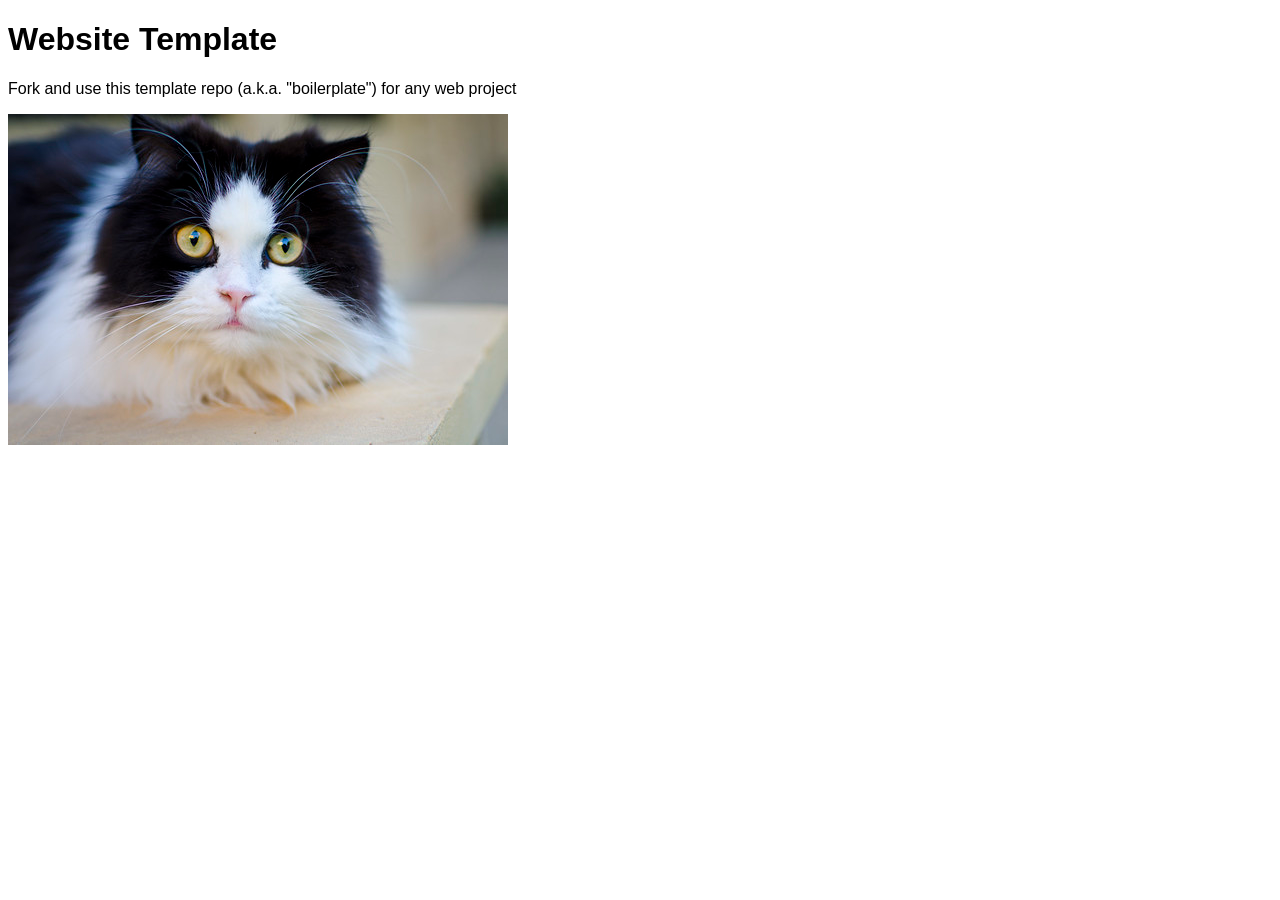
==== index.html @ ba2ecbe6 "Initial commit" ====
<!doctype html>
<html lang="en">
<head>
	<meta charset="utf-8">
	<title>Website Template</title>
	<link rel="stylesheet" href="./assets/css/styles.css">
</head>
<body>

	<h1>Website Template</h1>
	<p>Fork and use this template repo (a.k.a. "boilerplate") for any web project</p>
	<img src="assets/img/cat.jpg" alt="">

	<script src="./assets/js/main.js"></script>
</body>
</html>
---- assets/css/styles.css ----
/* styles.css */

* {
	font-family: Arial;
}
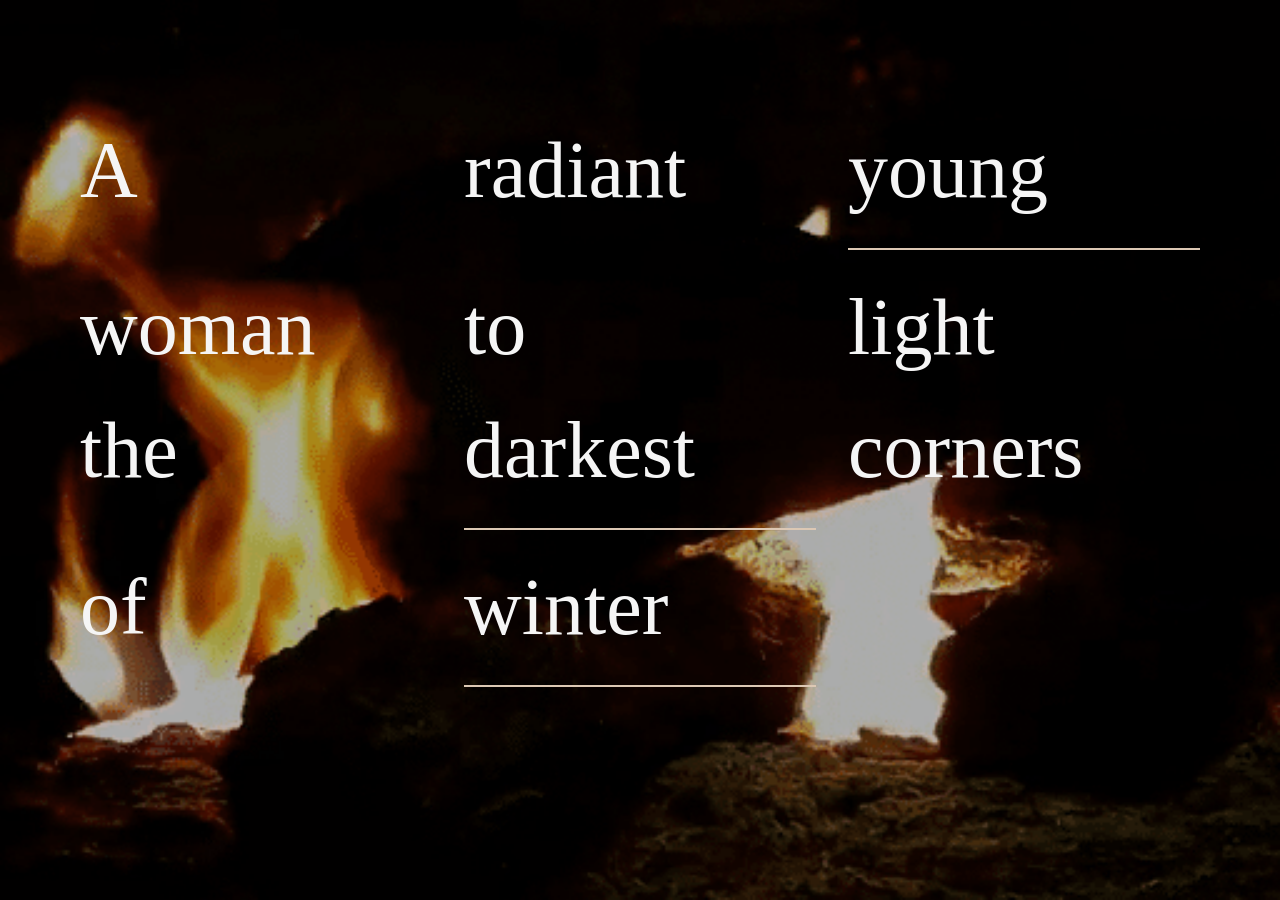
==== commit b4e7eb07: "Add files via upload" ====
--- a/index.html
+++ b/index.html
@@ -7,10 +7,21 @@
 </head>
 <body>
 
-	<h1>Website Template</h1>
-	<p>Fork and use this template repo (a.k.a. "boilerplate") for any web project</p>
-	<img src="assets/img/cat.jpg" alt="">
+	<div class="grid-container">
+		<div>A</div>
+		<div>radiant</div>
+		<div class="last">young</div>
+		<div>woman</div>
+		<div>to</div>
+		<div>light</div>
+		<div>the</div>
+		<div class="last">darkest</div>
+		<div>corners</div>
+		<div>of</div>
+		<div class="last">winter</div>
 
-	<script src="./assets/js/main.js"></script>
+	</div>
+
+    <script src="./assets/js/main.js"></script>
 </body>
 </html>
--- a/assets/css/styles.css
+++ b/assets/css/styles.css
@@ -1,5 +1,31 @@
 /* styles.css */
 
-* {
-	font-family: Arial;
+html {
+    width: 100%;
+    height: 100%;
+}
+
+body {
+    margin: 1rem;
+    background-color: black;
+    color: whitesmoke;
+    font-size: 5rem;
+    overflow: hidden;
+    background-image: url(../img/flames.gif);
+    background-repeat: no-repeat;
+    background-position: center;
+    background-size: cover;
+}
+
+.grid-container {
+    display: grid;
+    /* grid-template-columns: 1fr 1fr 1fr; */
+    grid-template-columns: repeat(auto-fit, minmax(320px, 1fr));
+    gap: 2rem;
+    margin: 10% 4rem 0 4rem
+}
+
+.last {
+    padding-bottom: 2rem;
+    border-bottom: 2px solid rgb(220, 200, 180);
 }
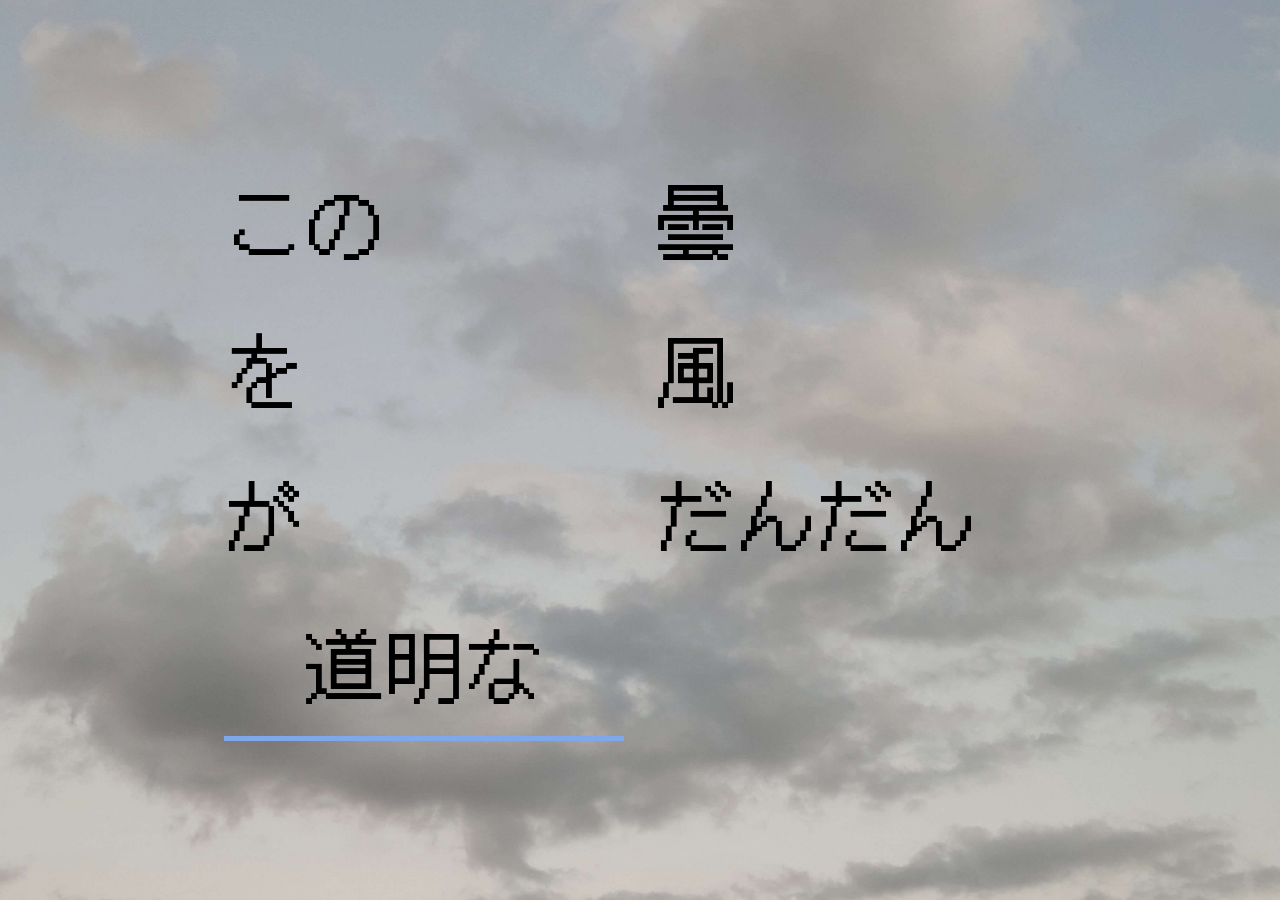
==== commit c7a6783f: "Add files via upload" ====
--- a/index.html
+++ b/index.html
@@ -4,24 +4,32 @@
 	<meta charset="utf-8">
 	<title>Website Template</title>
 	<link rel="stylesheet" href="./assets/css/styles.css">
+
+	<link rel="preconnect" href="https://fonts.googleapis.com">
+	<link rel="preconnect" href="https://fonts.gstatic.com" crossorigin>
+	<link href="https://fonts.googleapis.com/css2?family=Yuji+Syuku&display=swap" rel="stylesheet">
+
+	<link rel="preconnect" href="https://fonts.googleapis.com">
+	<link rel="preconnect" href="https://fonts.gstatic.com" crossorigin>
+	<link href="https://fonts.googleapis.com/css2?family=DotGothic16&display=swap" rel="stylesheet">
 </head>
 <body>
+	<audio id="bg-audio" loop>
+		<source src="./assets/bgm/Blowing on a Cliff.mp3" type="audio/mpeg">
+		Your browser does not support the audio element.
+	</audio>
 
 	<div class="grid-container">
-		<div>A</div>
-		<div>radiant</div>
-		<div class="last">young</div>
-		<div>woman</div>
-		<div>to</div>
-		<div>light</div>
-		<div>the</div>
-		<div class="last">darkest</div>
-		<div>corners</div>
-		<div>of</div>
-		<div class="last">winter</div>
+		<div>この</div>
+		<div>曇</div>
+		<div>を</div>
+		<div>風</div>
+		<div>が</div>
+		<div>だんだん</div>
+		<div class="last">　道明な</div>
 
 	</div>
 
-    <script src="./assets/js/main.js"></script>
+	<script src="./assets/js/main.js"></script>
 </body>
 </html>
--- a/assets/css/styles.css
+++ b/assets/css/styles.css
@@ -1,17 +1,21 @@
 /* styles.css */
+* {
+    font-family: Arial, Arial, Helvetica, sans-serif, serif, DotGothic16;
+}
 
+/*Yuji Syuku*/
 html {
     width: 100%;
     height: 100%;
 }
 
 body {
-    margin: 1rem;
+    margin: 10rem;
     background-color: black;
-    color: whitesmoke;
-    font-size: 5rem;
+    color: black;
+    font-size:5rem;
     overflow: hidden;
-    background-image: url(../img/flames.gif);
+    background-image: url(../img/cloud.jpg);
     background-repeat: no-repeat;
     background-position: center;
     background-size: cover;
@@ -25,7 +29,34 @@
     margin: 10% 4rem 0 4rem
 }
 
+div {
+    transition-property: transform;
+    transition-duration: 3s;
+}
+
 .last {
-    padding-bottom: 2rem;
-    border-bottom: 2px solid rgb(220, 200, 180);
+    padding-bottom: 1rem;
+    border-bottom: 5px solid rgb(127, 168, 235);
+}
+
+
+.last:hover {
+    animation-name: growAndGlow;
+    animation-duration: 10s;
+}
+
+@keyframes growAndGlow {
+    from {
+        color: whitesmoke;
+    }
+
+    50% {
+        color: rgb(127, 168, 235);
+        transform: skewX(30deg);
+    }
+
+    to {
+        color: rgb(127, 168, 235);
+        transform: skewX(30deg);
+    }
 }
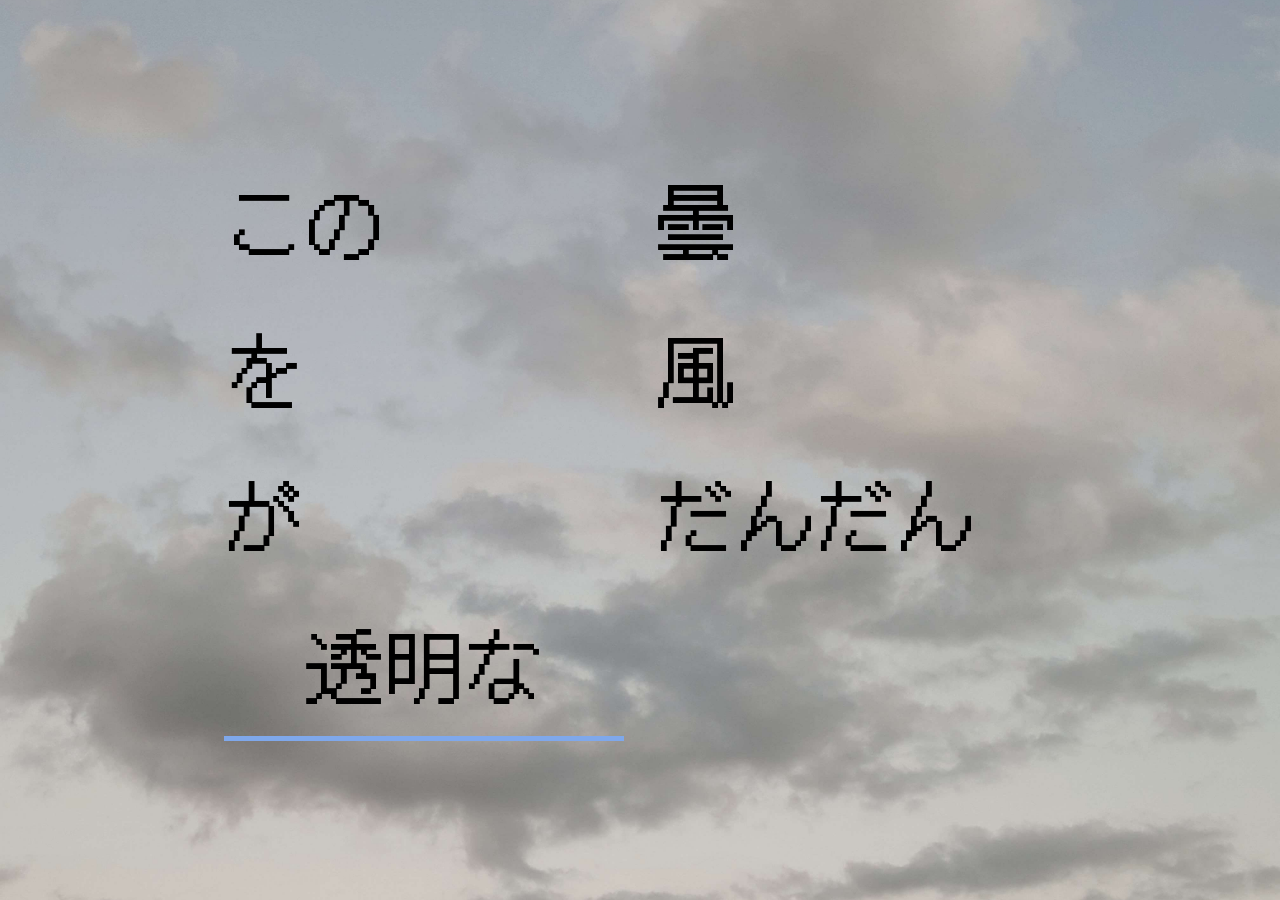
==== commit 6fab5829: "Update index.html wrong  kanji" ====
--- a/index.html
+++ b/index.html
@@ -2,7 +2,7 @@
 <html lang="en">
 <head>
 	<meta charset="utf-8">
-	<title>Website Template</title>
+	<title>cloud</title>
 	<link rel="stylesheet" href="./assets/css/styles.css">
 
 	<link rel="preconnect" href="https://fonts.googleapis.com">
@@ -26,10 +26,10 @@
 		<div>風</div>
 		<div>が</div>
 		<div>だんだん</div>
-		<div class="last">　道明な</div>
+		<div class="last">　透明な</div>
 
 	</div>
 
 	<script src="./assets/js/main.js"></script>
 </body>
-</html>+</html>
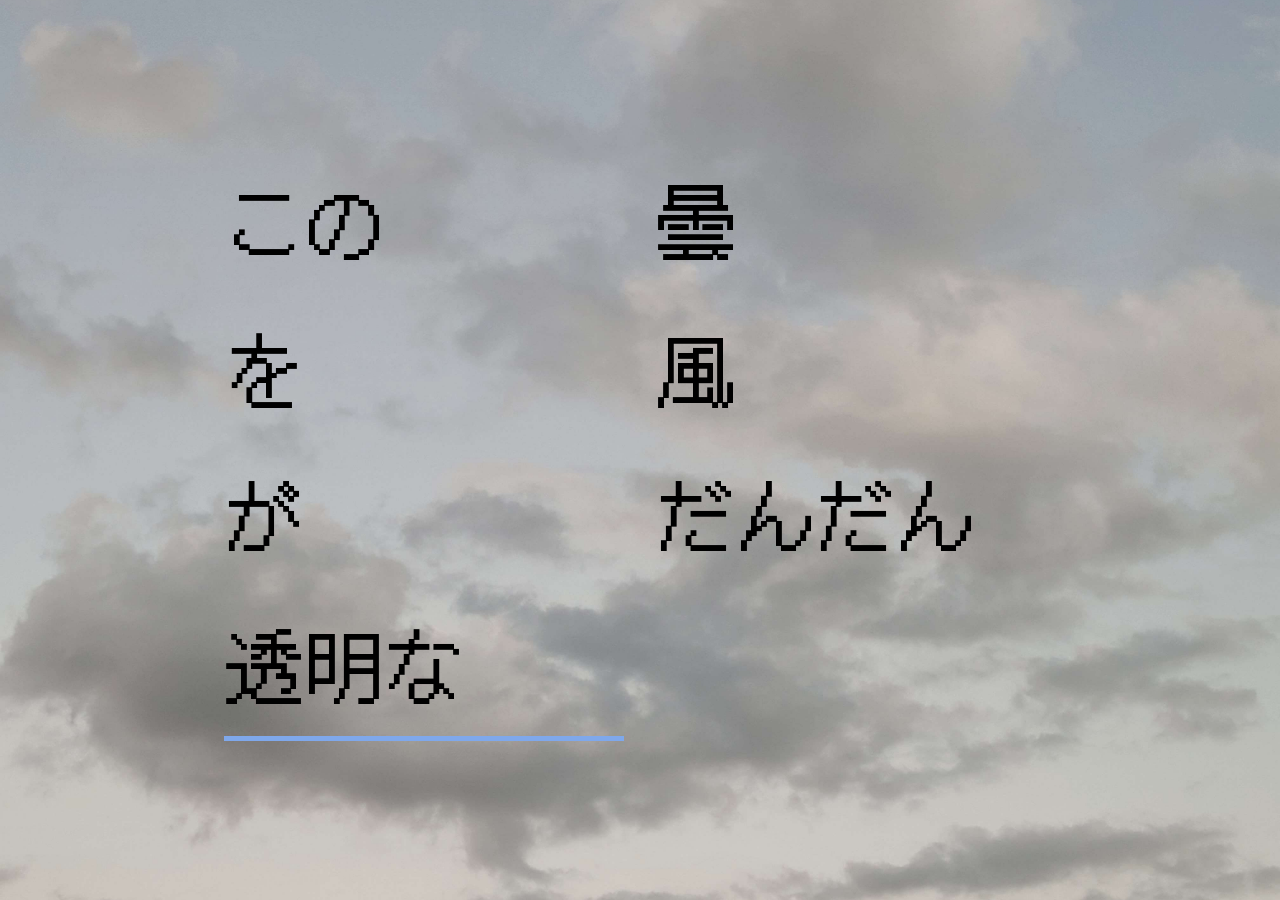
==== commit 76d8fdd2: "Add files via upload" ====
--- a/index.html
+++ b/index.html
@@ -26,7 +26,7 @@
 		<div>風</div>
 		<div>が</div>
 		<div>だんだん</div>
-		<div class="last">　透明な</div>
+		<div class="last"><a href="english.html"> 透明な </a></div>
 
 	</div>
 
--- a/assets/css/styles.css
+++ b/assets/css/styles.css
@@ -1,6 +1,12 @@
 /* styles.css */
 * {
-    font-family: Arial, Arial, Helvetica, sans-serif, serif, DotGothic16;
+    font-family: Arial, Arial, Helvetica, sans-serif, serif, DotGothic16, Tiny5;
+}
+
+.tiny5-regular {
+    font-family: "Tiny5", sans-serif;
+    font-weight: 400;
+    font-style: normal;
 }
 
 /*Yuji Syuku*/
@@ -19,6 +25,7 @@
     background-repeat: no-repeat;
     background-position: center;
     background-size: cover;
+
 }
 
 .grid-container {
@@ -32,8 +39,19 @@
 div {
     transition-property: transform;
     transition-duration: 3s;
+    font-family: "Tiny5", sans-serif;
+    font-weight: 400;
+    font-style: normal;
+    font-family: "Tiny5", DotGothic16, sans-serif;
 }
 
+a {
+    font-family: "Tiny5", DotGothic16, sans-serif;
+    font-weight: 400;
+    font-style: normal;
+    text-decoration: none;
+    color: inherit;
+}
 .last {
     padding-bottom: 1rem;
     border-bottom: 5px solid rgb(127, 168, 235);
